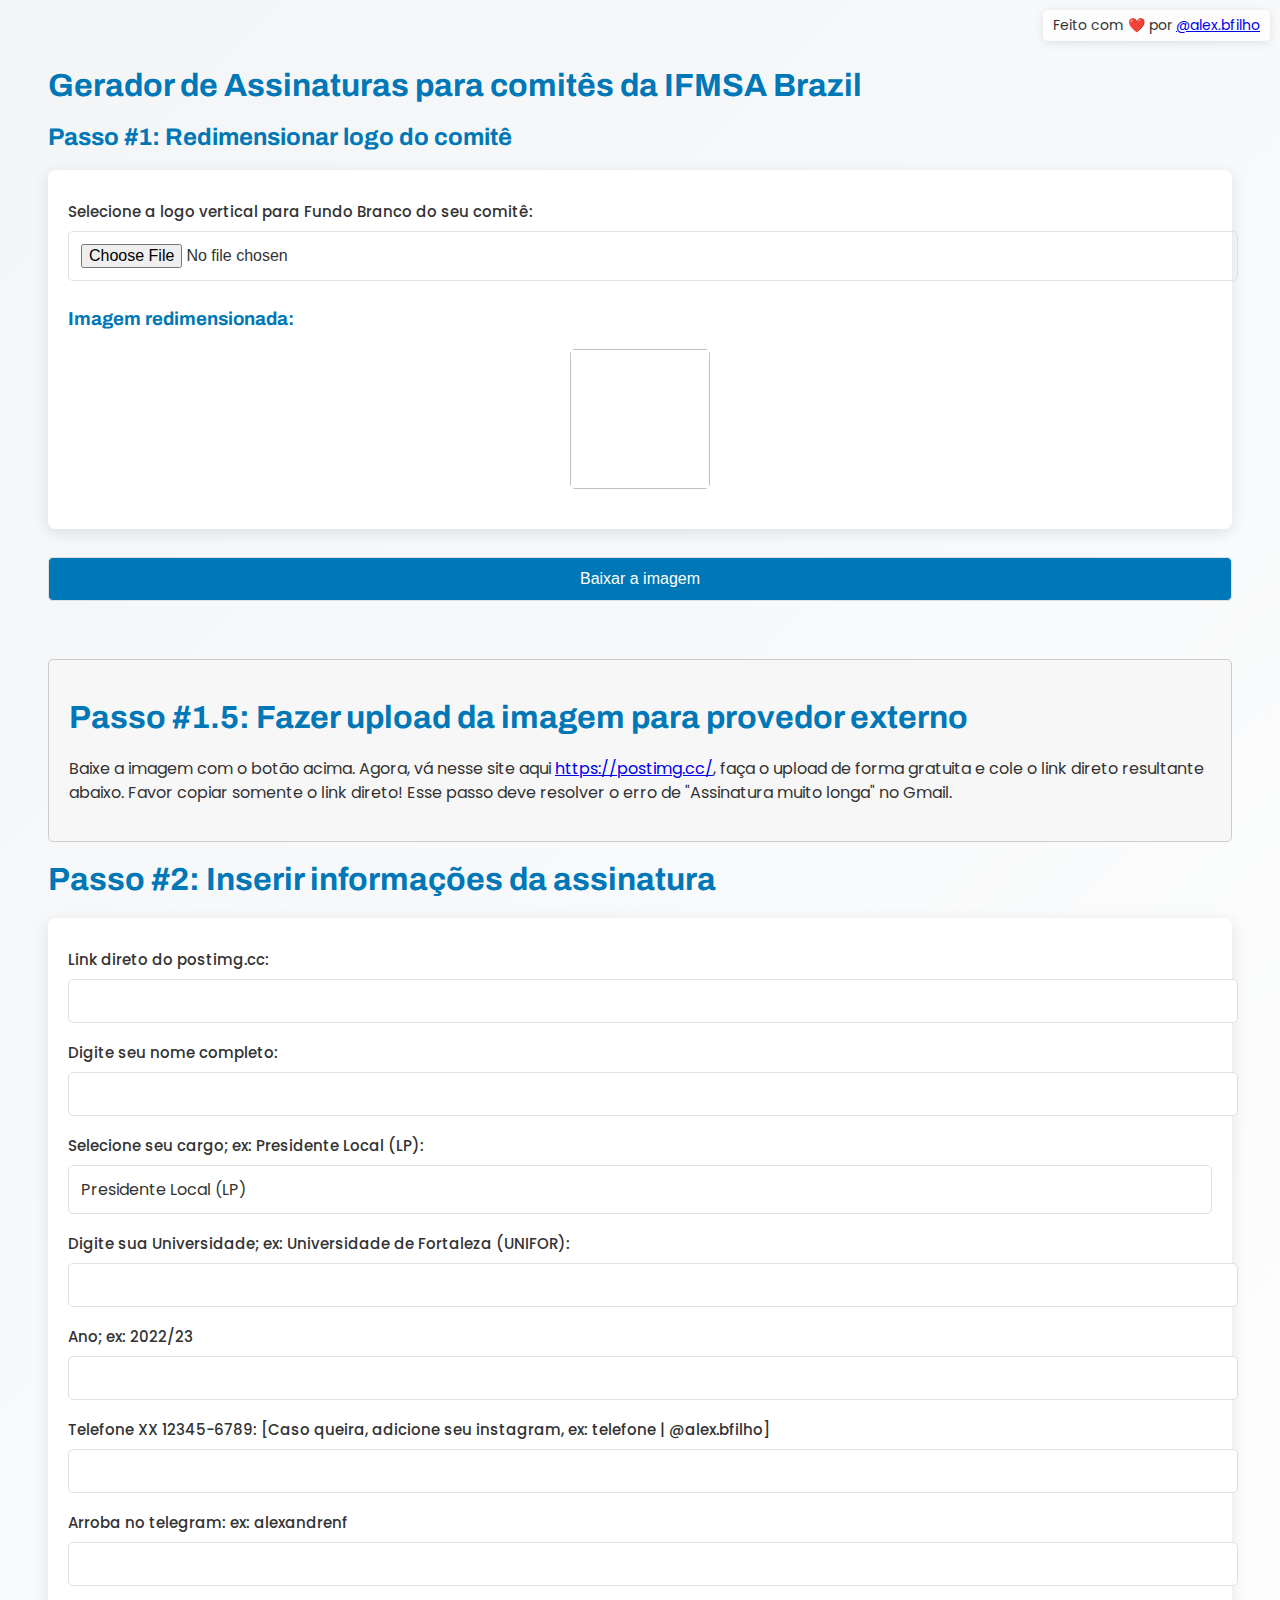
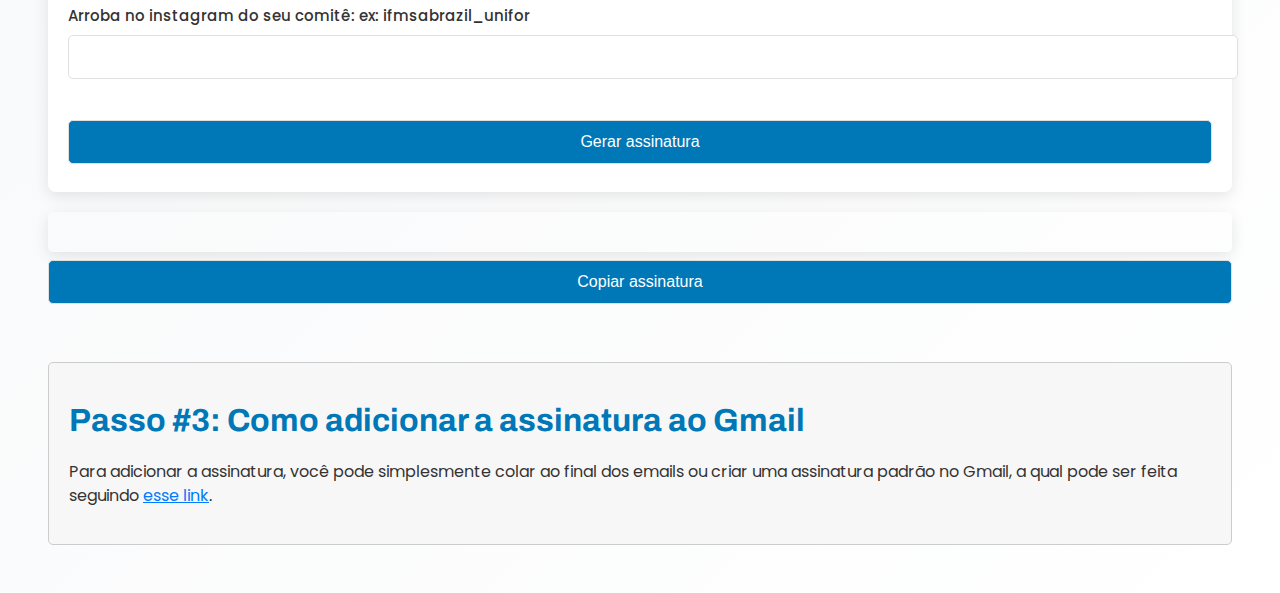
==== index.html @ 867100a5 "Update index.html" ====
<!DOCTYPE html>
<html lang="en">

<head>
    <meta property="og:type" content="website">
    <meta property="og:url" content="https://ifmsabrazilunifor.github.io/">
    <meta property="og:title" content="Gerador de Assinaturas para a IFMSA Brazil">
    <meta property="og:description" content="Feita por @alex.bfilho">
    <meta charset="UTF-8">
    <meta name="viewport" content="width=device-width, initial-scale=1.0">
    <title>Gerador de assinaturas para comitês da IFMSA Brazil</title>
    <link rel="stylesheet" href="style.css?v197977">
    <link rel="preconnect" href="https://fonts.googleapis.com">
    <link rel="preconnect" href="https://fonts.gstatic.com" crossorigin>
    <link href="https://fonts.googleapis.com/css2?family=Archivo:ital,wght@0,300;0,500;0,600;0,700;1,300;1,400;1,500;1,600;1,700&family=Poppins:wght@300;400;500;600&display=swap" rel="stylesheet">
    <style>
        body {
            font-family: 'Poppins', sans-serif;
            padding: 40px;
            background: linear-gradient(135deg, #f3f5f7, #ffffff);
            color: #333;
        }

        h1, h2, h3 {
            font-family: 'Archivo', sans-serif;
            color: #0077B6;
            margin-top: 20px;
        }

        .card {
            background-color: #ffffff;
            border-radius: 8px;
            box-shadow: 0 4px 15px rgba(0,0,0,0.1);
            padding: 20px;
            margin-bottom: 20px;
        }

        input[type="text"], button, input[type="file"] {
            width: 100%;
            padding: 12px;
            margin: 8px 0;
            border: 1px solid #e0e0e0;
            border-radius: 5px;
            font-size: 16px;
            transition: border 0.3s;
        }

        input[type="text"]:focus, input[type="file"]:focus {
            border-color: #0077B6;
            outline: none;
        }

        button {
            background-color: #0077B6;
            color: white;
            cursor: pointer;
            transition: background-color 0.3s;
        }

        button:hover {
            background-color: #005694;
        }

        #outputImage {
            display: block;
            margin: 20px auto;
            border-radius: 5px;
        }

        .content-display {
            border-radius: 5px;
            padding: 20px;
            overflow: hidden;
            box-shadow: 0 4px 15px rgba(0,0,0,0.1);
        }

        label {
            display: block;
            margin-top: 10px;
            font-weight: 500;
            font-size: 15px;
        }
        /* ... (existing styles) ... */

        .made-with-love {
            position: absolute;
            top: 10px;
            right: 10px;
            font-size: 14px;
            background: rgba(255, 255, 255, 0.7);
            padding: 5px 10px;
            border-radius: 5px;
            box-shadow: 0 2px 10px rgba(0,0,0,0.1);
        }

        .heart {
            color: red;
        }
        select {
        width: 100%;
        padding: 12px;
        margin: 8px 0;
        border: 1px solid #e0e0e0;
        border-radius: 5px;
        font-size: 16px;
        transition: border 0.3s;
        font-family: 'Poppins', sans-serif;
        color: #333;
        background-color: #ffffff;
        -webkit-appearance: none; /* Removes default style in some browsers */
        -moz-appearance: none;    /* Removes default style in Firefox */
        appearance: none;         /* Removes default style */
        cursor: pointer;
        background: url('data:image/svg+xml;utf8,<svg fill="#0077B6" height="24" viewBox="0 0 24 24" width="24" xmlns="http://www.w3.org/2000/svg"><path d="M7 10l5 5 5-5H7z"/><path d="M0 0h24v24H0z" fill="none"/></svg>') no-repeat;
        background-position: right 10px top 50%, 0 0; /* Position the icon */
        background-size: 24px;
    }

    select:focus {
        border-color: #0077B6;
        outline: none;
    }

    option {
        padding: 10px;
        font-family: 'Poppins', sans-serif;
    }

    /* Style for group labels in dropdown */
    optgroup {
        font-family: 'Archivo', sans-serif;
        color: #0077B6;
        font-weight: bold;
        font-size: 16px;
    }
    </style>
</head>

<body>
      <div class="made-with-love">
          Feito com <span class="heart">❤️</span> por <a href="https://www.instagram.com/alex.bfilho" target="_blank" rel="noopener noreferrer">@alex.bfilho</a>
      </div>
    <h1>Gerador de Assinaturas para comitês da IFMSA Brazil</h1>
    <h2>Passo #1: Redimensionar logo do comitê</h2>
    <div class="card">
        <label for="inputFile">Selecione a logo vertical para Fundo Branco do seu comitê:</label>
        <input type="file" id="inputFile" accept="image/png">
        <h3>Imagem redimensionada:</h3>
        <img id="outputImage" width="140" height="140">
    </div>
    <button id="downloadButton">Baixar a imagem</button>

    <section style="margin-top: 50px; padding: 20px; border: 1px solid #ccc; border-radius: 5px; background-color: #f7f7f7;">
        <h1>Passo #1.5: Fazer upload da imagem para provedor externo</h1>
        <p style="font-size: 16px; line-height: 1.5;">
            Baixe a imagem com o botão acima. Agora, vá nesse site aqui <a href="https://postimg.cc/" target="_blank">https://postimg.cc/</a>, faça o upload de forma gratuita e cole o link direto resultante abaixo. Favor copiar somente o link direto! Esse passo deve resolver o erro de "Assinatura muito longa" no Gmail.
        </p>
    </section>

    <h1>Passo #2: Inserir informações da assinatura</h1>
    <div class="card">
        <form id="signatureForm">
            <label>Link direto do postimg.cc:</label>
            <input type="text" id="sitelink" required>

            <label>Digite seu nome completo:</label>
            <input type="text" id="nome" required>

            <label>Selecione seu cargo; ex: Presidente Local (LP):</label>
            <select id="positionDropdown" onchange="checkOtherOption(this)">
                <!-- Administrativo -->
                <optgroup label="Administrativo">
                    <option value="Presidente Local (LP)">Presidente Local (LP)</option>
                    <option value="Vice Presidente para Assuntos Internos Local (LVPI)">Vice Presidente para Assuntos Internos Local (LVPI)</option>
                    <option value="Vice Presidente para Assuntos Externos Local (LVPE)">Vice Presidente para Assuntos Externos Local (LVPE)</option>
                    <option value="Secretário Geral Local (LSG)">Secretário Geral Local (LSG)</option>
                    <option value="Diretor Financeiro Local (LDF)">Diretor Financeiro Local (LDF)</option>
                    <option value="LDiretor de Comunicação e Marketing Local (LCM-d)">Diretor de Comunicação e Marketing Local (LCM-d)</option>
                    <option value="Conselho Supervisor Local (LSupCo)">Conselho Supervisor Local (LSupCo)</option>
                </optgroup>
                
                <!-- Atividades -->
                <optgroup label="Atividades">
                    <option value="Diretor de Educação Médica Local (LOME-d)">Diretor de Educação Médica Local (LOME-d)</option>
                    <option value="Diretor de Direitos Humanos e Paz Local (LORP-d)">Diretor de Direitos Humanos e Paz Local (LORP-d)</option>
                    <option value="Diretor de Saúde e Direitos Sexuais e Reprodutivos Incluindo HIV e AIDS Local (LORA-d)">Diretor de Direitos Sexuais e Reprodutivos Incluindo HIV e AIDS Local (LORA-d)</option>
                    <option value="Diretor de Programas e Atividades Local (LPA-d)">Diretor de Programas e Atividades Local (LPA-d)</option>
                </optgroup>
                
                <!-- Intercâmbios -->
                <optgroup label="Intercâmbios">
                    <option value="Diretor de Intercâmbios Internacionais Profissionais Local (LEO-d)">Diretor de Intercâmbios Internacionais Profissionais Local (LEO-d)</option>
                    <option value="Diretor de Intercâmbios Internacionais de Pesquisa Local (LORE-d)">Diretor de Intercâmbios Internacionais de Pesquisa Local (LORE-d)</option>
                    <option value="Diretor de Intercâmbios Nacionais Local (LONE-d)">Diretor de Intercâmbios Nacionais Local (LONE-d)</option>
                </optgroup>
                
                <!-- CB e Pesquisa -->
                <optgroup label="CB e Pesquisa">
                    <option value="LCB-d">Diretor de Capacity Building Local (LCB-d)</option>
                    <option value="LPR-d">Diretor de Publicação, Pesquisa e Extensão Local (LPR-d)</option>
                </optgroup>
                
                <option value="others">Outros</option>
            </select>
            
            <input type="text" id="otherInput" style="display:none;">
            

            <label>Digite sua Universidade; ex: Universidade de Fortaleza (UNIFOR):</label>
            <input type="text" id="uni" required>

            <label>Ano; ex: 2022/23</label>
            <input type="text" id="ano" required>

            <label>Telefone XX 12345-6789: [Caso queira, adicione seu instagram, ex: telefone | @alex.bfilho]</label>
            <input type="text" id="tel" required>

            <label>Arroba no telegram: ex: alexandrenf</label>
            <input type="text" id="telegram" required>

            <label>Arroba no instagram do seu comitê: ex: ifmsabrazil_unifor</label>
            <input type="text" id="instagram" required><br><br>

            <button type="submit">Gerar assinatura</button>
        </form>
    </div>

    <div class="content-display" id="contentDisplay"></div>
    <button id="copyButton">Copiar assinatura</button>

<section style="margin-top: 50px; padding: 20px; border: 1px solid #ccc; border-radius: 5px; background-color: #f7f7f7;">
    <h1>Passo #3: Como adicionar a assinatura ao Gmail</h1>
    <p style="font-size: 16px; line-height: 1.5;">
        Para adicionar a assinatura, você pode simplesmente colar ao final dos emails ou criar uma assinatura padrão no Gmail, a qual pode ser feita seguindo <a href="https://support.google.com/mail/answer/8395?hl=pt-BR&co=GENIE.Platform%3DDesktop" target="_blank" style="color: #007BFF; text-decoration: underline;">esse link</a>.
    </p>
</section>
	
    <script>
        // ... (same script as before)
    // Image Resizing JavaScript code
    function resizeImage(file, callback) {
        const reader = new FileReader();
        reader.onload = function(event) {
            const img = new Image();
            img.src = event.target.result;
            img.onload = function() {
                const canvas = document.createElement('canvas');
                const ctx = canvas.getContext('2d');
                canvas.width = 140;
                canvas.height = 140;

                let width = img.width;
                let height = img.height;

                // calculate the aspect ratio
                const aspectRatio = width / height;

                if (width > height) {
                    // width is the larger dimension
                    width = 140;
                    height = 140 / aspectRatio;
                } else {
                    // height is the larger dimension or they're equal
                    height = 140;
                    width = 140 * aspectRatio;
                }

                // calculate the position to center the image
                const x = (canvas.width - width) / 2;
                const y = (canvas.height - height) / 2;

                ctx.drawImage(img, x, y, width, height);
                callback(canvas.toDataURL());  // return the DataURL of the canvas (the resized image)
            };
        }
        reader.readAsDataURL(file);
    }


    const input = document.querySelector('#inputFile');
    let resizedImageDataURL = '';  // store the DataURL of the resized image

    input.addEventListener('change', function() {
        const file = this.files[0];
        if (file) {
            resizeImage(file, function(dataURL) {
                resizedImageDataURL = dataURL;  // store the resized image DataURL
                document.getElementById('outputImage').src = dataURL;
            });
        }
    });

    // Base HTML content embedded
    const baseHtml = `
    <!DOCTYPE html>
    <html lang="en">
    <head>
	<meta charset="UTF-8">
	<title>Gerador de assinaturas para email</title>
	<link rel="stylesheet" href="style.css?v197977">
	<link rel="preconnect" href="https://fonts.googleapis.com">
	<link rel="preconnect" href="https://fonts.gstatic.com" crossorigin>
	<link href="https://fonts.googleapis.com/css2?family=Archivo:ital,wght@0,300;0,500;0,600;0,700;1,300;1,400;1,500;1,600;1,700&family=Poppins:wght@300;400;500;600&display=swap" rel="stylesheet">
    </head>
    <body>
<div id="whereto" class="whereto"><table class="body-wrap" style="border-collapse: collapse; border-spacing: 0px; width: 600px; margin: 0px; padding: 0px;"><tbody><tr style="margin: 0px;"><td style="margin: 0px; padding: 0px; width: 140px;"><img width="140" height="140" src="@IMAGE" alt="" style="width: 140px; height: 140px;"></td> <td style="margin: 0px; padding: 0px; border: none; width: 510px; line-height: 1.4;"><div class="content" style="display: block; line-height: 1.4; padding-left: 30px; padding-right: 0px; border-left: 2px solid rgb(0, 80, 140);"><p style="font-family: &quot;Century Gothic&quot;, Calibri, Segoe, Arial, sans-serif; color: rgb(0, 80, 140); font-size: 22px; margin: 0px; padding: 0px; font-weight: 600; line-height: 1.2;">@NOME</p> <p style="font-family: &quot;Century Gothic&quot;, Calibri, Segoe, Arial, sans-serif; color: rgb(0, 80, 140); font-size: 14px; margin: 0px; padding: 0px; line-height: 1.4;"><strong style="font-weight: 600;">@CARGO</strong> <span>(@ANO)</span></p> <p style="font-family: &quot;Century Gothic&quot;, Calibri, Segoe, Arial, sans-serif; color: rgb(0, 80, 140); font-size: 12px; margin: 0px; padding: 0px; line-height: 1.4;"> @UNI
		</p><div><img width="30" height="10" src="https://res.cloudinary.com/caleidosdev/image/upload/c_mpad,h_10,w_30/v1611677770/vazio_wqhsub.png" alt="" style="width: 30px; height: 10px; display: block;"></div> <p style="font-family: &quot;Century Gothic&quot;, Calibri, Segoe, Arial, sans-serif; color: rgb(0, 150, 60); font-size: 14px; margin: 0px; padding: 0px; line-height: 1.4;">+55 <strong style="font-weight: 600;">@TEL</strong></p> <p style="font-family: &quot;Century Gothic&quot;, Calibri, Segoe, Arial, sans-serif; color: rgb(0, 150, 60); font-size: 12px; margin: 0px; padding: 0px; font-weight: 400; line-height: 1.4;"><a href="http://www.ifmsabrazil.org" target="_blank" rel="noopener noreferrer" style="color: rgb(0, 150, 60); text-decoration: none;">www.ifmsabrazil.org</a></p> <div><img width="30" height="10" src="https://res.cloudinary.com/caleidosdev/image/upload/c_mpad,h_10,w_30/v1611677770/vazio_wqhsub.png" alt="" style="width: 30px; height: 10px; display: block;"></div> <p style="font-family: &quot;Century Gothic&quot;, Calibri, Segoe, Arial, sans-serif; color: rgb(0, 150, 60); font-size: 12px; margin: 0px; padding: 0px; font-weight: bold;"> <a target="_blank" href="https://www.instagram.com/@INSTA/" class="icone-inline"><img width="16" height="16" src="https://caleidosdev.com.br/assinaturas/ifmsa/ico-instagram.png" alt="" style="width: 16px; height: 16px; margin-right: 3px;"></a> <a target="_blank" href="http://t.me/@telegram" class="icone-inline"><img width="18" height="16" src="https://i.ibb.co/g98c2y1/Sem-T-tulo-2.png" alt="" style="width: 19px; height: 16px; margin-right: 5px;"></a></p></div></td></tr></tbody></table></div>
    </body>
    </html>
    `;


    // Signature Generation JavaScript code
    document.getElementById('signatureForm').addEventListener('submit', function(event) {
        event.preventDefault();

        const nome = document.getElementById('nome').value;
        const uni = document.getElementById('uni').value;
        const ano = document.getElementById('ano').value;
        const tel = document.getElementById('tel').value;
        const telegram = document.getElementById('telegram').value;
        const instagram = document.getElementById('instagram').value;
        const sitelink = document.getElementById('sitelink').value;

        const dropdownValue = document.getElementById('positionDropdown').value;
        let cargo;
        if (dropdownValue === 'others') {
            cargo = document.getElementById('otherInput').value;
        } else {
            cargo = dropdownValue;
        }

        let data = baseHtml;

        data = data.replace('@NOME', nome);
        data = data.replace('@CARGO', cargo);
        data = data.replace('@ANO', ano);
        data = data.replace('@TEL', tel);
        data = data.replace('@telegram', telegram);
        data = data.replace('@INSTA', instagram);
        data = data.replace('@UNI', uni);
        data = data.replace('@IMAGE', sitelink);

        // Display the signature in the content display div
        document.getElementById('contentDisplay').innerHTML = data;
    });

    document.getElementById('copyButton').addEventListener('click', function() {
        const contentDiv = document.getElementById('contentDisplay');

        const selection = window.getSelection();
        const range = document.createRange();
        range.selectNodeContents(contentDiv);
        selection.removeAllRanges();
        selection.addRange(range);

        try {
            document.execCommand('copy');  // Copy to clipboard
            alert('Assinatura copiada!');
        } catch(err) {
            alert('Error in copying signature: ' + err);
        }

        // Clear the selection after copying
        selection.removeAllRanges();
    });

    document.getElementById('downloadButton').addEventListener('click', function() {
    const a = document.createElement('a');
    a.href = resizedImageDataURL;  // Use the resized image DataURL
    a.download = 'resized_image.png';  // Suggest the name for the downloaded file
    document.body.appendChild(a);
    a.click();  // Trigger the download
    document.body.removeChild(a);
});

function checkOtherOption(selectElement) {
    var otherInput = document.getElementById('otherInput');
    if (selectElement.value === 'others') {
        otherInput.style.display = 'block';
    } else {
        otherInput.style.display = 'none';
    }
}


</script>

</body>
</html>
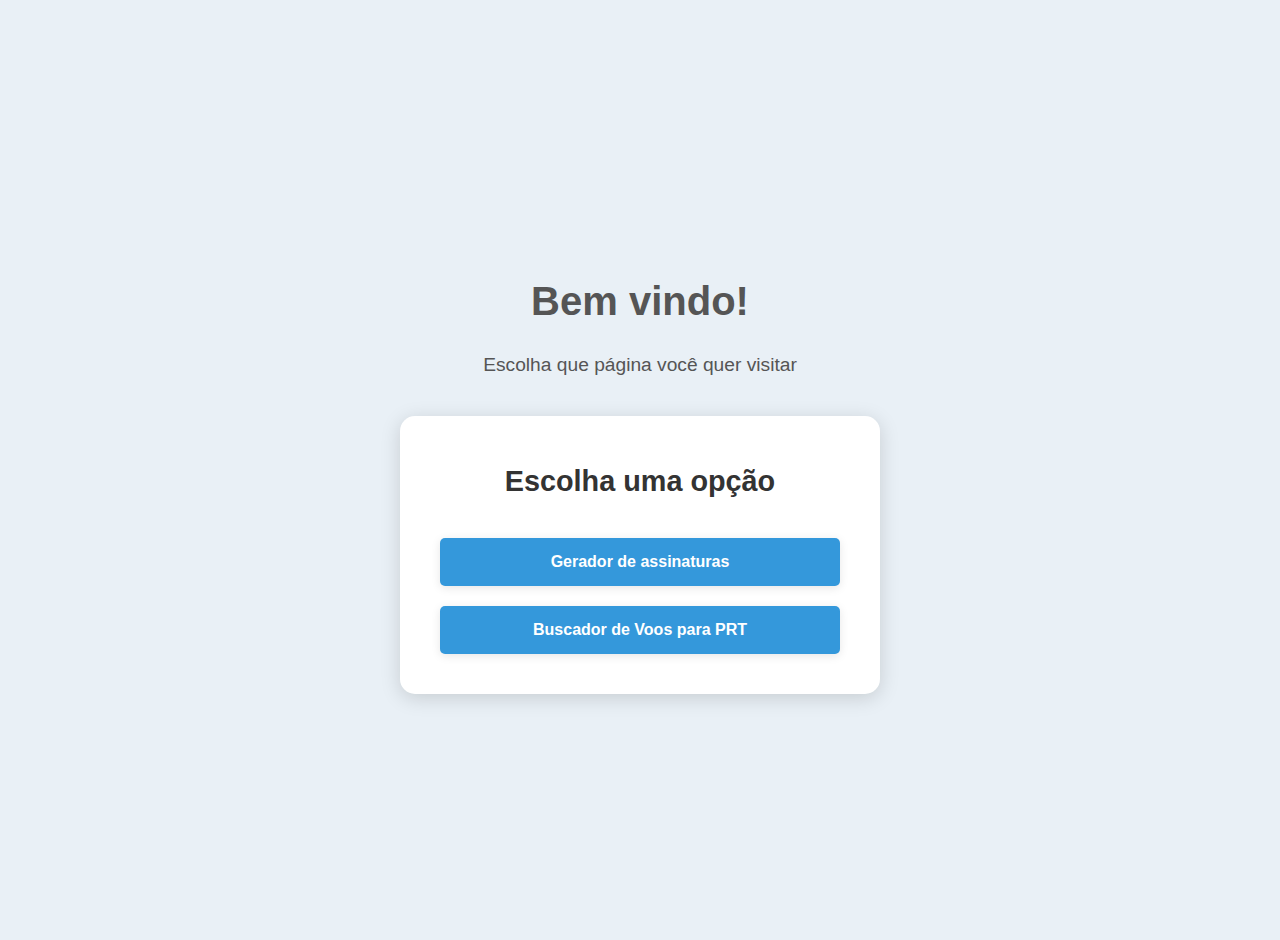
==== commit cef9707b: "Update index.html" ====
--- a/index.html
+++ b/index.html
@@ -2,389 +2,85 @@
 <html lang="en">
 
 <head>
+    <meta charset="UTF-8">
+    <meta name="viewport" content="width=device-width, initial-scale=1.0">
     <meta property="og:type" content="website">
     <meta property="og:url" content="https://ifmsabrazilunifor.github.io/">
-    <meta property="og:title" content="Gerador de Assinaturas para a IFMSA Brazil">
+    <meta property="og:title" content="Links úteis de ferramentas">
     <meta property="og:description" content="Feita por @alex.bfilho">
-    <meta charset="UTF-8">
-    <meta name="viewport" content="width=device-width, initial-scale=1.0">
-    <title>Gerador de assinaturas para comitês da IFMSA Brazil</title>
-    <link rel="stylesheet" href="style.css?v197977">
-    <link rel="preconnect" href="https://fonts.googleapis.com">
-    <link rel="preconnect" href="https://fonts.gstatic.com" crossorigin>
-    <link href="https://fonts.googleapis.com/css2?family=Archivo:ital,wght@0,300;0,500;0,600;0,700;1,300;1,400;1,500;1,600;1,700&family=Poppins:wght@300;400;500;600&display=swap" rel="stylesheet">
+    <title>Main Page</title>
     <style>
         body {
-            font-family: 'Poppins', sans-serif;
-            padding: 40px;
-            background: linear-gradient(135deg, #f3f5f7, #ffffff);
+            font-family: 'Arial', sans-serif;
+            display: flex;
+            flex-direction: column;
+            align-items: center;
+            justify-content: center;
+            height: 100vh;
+            background-color: #e9f0f6;
+            margin: 0;
+            padding: 20px;
+            color: #555;
+        }
+
+        h2 {
+            font-size: 2.5em;
+            margin-bottom: 10px;
+        }
+
+        p {
+            font-size: 1.2em;
+            margin-bottom: 40px;
+        }
+
+        .container {
+            max-width: 400px;
+            padding: 30px 40px;
+            border-radius: 15px;
+            background-color: #fff;
+            box-shadow: 0 4px 20px rgba(0, 0, 0, 0.15);
+            text-align: center;
+        }
+
+        h1 {
+            font-size: 1.8em;
+            margin-bottom: 30px;
             color: #333;
         }
 
-        h1, h2, h3 {
-            font-family: 'Archivo', sans-serif;
-            color: #0077B6;
-            margin-top: 20px;
+        a.button {
+            display: inline-block;
+            width: 90%;
+            padding: 15px 20px;
+            margin: 10px 0;
+            background-color: #3498db;
+            border-radius: 5px;
+            color: white;
+            font-weight: bold;
+            text-decoration: none;
+            transition: background-color 0.3s, transform 0.2s, box-shadow 0.3s;
+            box-shadow: 0 2px 10px rgba(0, 0, 0, 0.1);
         }
 
-        .card {
-            background-color: #ffffff;
-            border-radius: 8px;
-            box-shadow: 0 4px 15px rgba(0,0,0,0.1);
-            padding: 20px;
-            margin-bottom: 20px;
+        a.button:hover {
+            background-color: #2980b9;
+            transform: translateY(-3px);
+            box-shadow: 0 4px 15px rgba(0, 0, 0, 0.2);
         }
-
-        input[type="text"], button, input[type="file"] {
-            width: 100%;
-            padding: 12px;
-            margin: 8px 0;
-            border: 1px solid #e0e0e0;
-            border-radius: 5px;
-            font-size: 16px;
-            transition: border 0.3s;
-        }
-
-        input[type="text"]:focus, input[type="file"]:focus {
-            border-color: #0077B6;
-            outline: none;
-        }
-
-        button {
-            background-color: #0077B6;
-            color: white;
-            cursor: pointer;
-            transition: background-color 0.3s;
-        }
-
-        button:hover {
-            background-color: #005694;
-        }
-
-        #outputImage {
-            display: block;
-            margin: 20px auto;
-            border-radius: 5px;
-        }
-
-        .content-display {
-            border-radius: 5px;
-            padding: 20px;
-            overflow: hidden;
-            box-shadow: 0 4px 15px rgba(0,0,0,0.1);
-        }
-
-        label {
-            display: block;
-            margin-top: 10px;
-            font-weight: 500;
-            font-size: 15px;
-        }
-        /* ... (existing styles) ... */
-
-        .made-with-love {
-            position: absolute;
-            top: 10px;
-            right: 10px;
-            font-size: 14px;
-            background: rgba(255, 255, 255, 0.7);
-            padding: 5px 10px;
-            border-radius: 5px;
-            box-shadow: 0 2px 10px rgba(0,0,0,0.1);
-        }
-
-        .heart {
-            color: red;
-        }
-        select {
-        width: 100%;
-        padding: 12px;
-        margin: 8px 0;
-        border: 1px solid #e0e0e0;
-        border-radius: 5px;
-        font-size: 16px;
-        transition: border 0.3s;
-        font-family: 'Poppins', sans-serif;
-        color: #333;
-        background-color: #ffffff;
-        -webkit-appearance: none; /* Removes default style in some browsers */
-        -moz-appearance: none;    /* Removes default style in Firefox */
-        appearance: none;         /* Removes default style */
-        cursor: pointer;
-        background: url('data:image/svg+xml;utf8,<svg fill="#0077B6" height="24" viewBox="0 0 24 24" width="24" xmlns="http://www.w3.org/2000/svg"><path d="M7 10l5 5 5-5H7z"/><path d="M0 0h24v24H0z" fill="none"/></svg>') no-repeat;
-        background-position: right 10px top 50%, 0 0; /* Position the icon */
-        background-size: 24px;
-    }
-
-    select:focus {
-        border-color: #0077B6;
-        outline: none;
-    }
-
-    option {
-        padding: 10px;
-        font-family: 'Poppins', sans-serif;
-    }
-
-    /* Style for group labels in dropdown */
-    optgroup {
-        font-family: 'Archivo', sans-serif;
-        color: #0077B6;
-        font-weight: bold;
-        font-size: 16px;
-    }
     </style>
 </head>
 
 <body>
-      <div class="made-with-love">
-          Feito com <span class="heart">❤️</span> por <a href="https://www.instagram.com/alex.bfilho" target="_blank" rel="noopener noreferrer">@alex.bfilho</a>
-      </div>
-    <h1>Gerador de Assinaturas para comitês da IFMSA Brazil</h1>
-    <h2>Passo #1: Redimensionar logo do comitê</h2>
-    <div class="card">
-        <label for="inputFile">Selecione a logo vertical para Fundo Branco do seu comitê:</label>
-        <input type="file" id="inputFile" accept="image/png">
-        <h3>Imagem redimensionada:</h3>
-        <img id="outputImage" width="140" height="140">
+    <h2>Bem vindo!</h2>
+    <p>Escolha que página você quer visitar</p>
+    <div class="container">
+        <h1>Escolha uma opção</h1>
+        <a href="assinaturas.html" class="button">Gerador de assinaturas</a>
+        <a href="voos.html" class="button">Buscador de Voos para PRT</a>
     </div>
-    <button id="downloadButton">Baixar a imagem</button>
+</body>
 
-    <section style="margin-top: 50px; padding: 20px; border: 1px solid #ccc; border-radius: 5px; background-color: #f7f7f7;">
-        <h1>Passo #1.5: Fazer upload da imagem para provedor externo</h1>
-        <p style="font-size: 16px; line-height: 1.5;">
-            Baixe a imagem com o botão acima. Agora, vá nesse site aqui <a href="https://postimg.cc/" target="_blank">https://postimg.cc/</a>, faça o upload de forma gratuita e cole o link direto resultante abaixo. Favor copiar somente o link direto! Esse passo deve resolver o erro de "Assinatura muito longa" no Gmail.
-        </p>
-    </section>
-
-    <h1>Passo #2: Inserir informações da assinatura</h1>
-    <div class="card">
-        <form id="signatureForm">
-            <label>Link direto do postimg.cc:</label>
-            <input type="text" id="sitelink" required>
-
-            <label>Digite seu nome completo:</label>
-            <input type="text" id="nome" required>
-
-            <label>Selecione seu cargo; ex: Presidente Local (LP):</label>
-            <select id="positionDropdown" onchange="checkOtherOption(this)">
-                <!-- Administrativo -->
-                <optgroup label="Administrativo">
-                    <option value="Presidente Local (LP)">Presidente Local (LP)</option>
-                    <option value="Vice Presidente para Assuntos Internos Local (LVPI)">Vice Presidente para Assuntos Internos Local (LVPI)</option>
-                    <option value="Vice Presidente para Assuntos Externos Local (LVPE)">Vice Presidente para Assuntos Externos Local (LVPE)</option>
-                    <option value="Secretário Geral Local (LSG)">Secretário Geral Local (LSG)</option>
-                    <option value="Diretor Financeiro Local (LDF)">Diretor Financeiro Local (LDF)</option>
-                    <option value="LDiretor de Comunicação e Marketing Local (LCM-d)">Diretor de Comunicação e Marketing Local (LCM-d)</option>
-                    <option value="Conselho Supervisor Local (LSupCo)">Conselho Supervisor Local (LSupCo)</option>
-                </optgroup>
-                
-                <!-- Atividades -->
-                <optgroup label="Atividades">
-                    <option value="Diretor de Educação Médica Local (LOME-d)">Diretor de Educação Médica Local (LOME-d)</option>
-                    <option value="Diretor de Direitos Humanos e Paz Local (LORP-d)">Diretor de Direitos Humanos e Paz Local (LORP-d)</option>
-                    <option value="Diretor de Saúde e Direitos Sexuais e Reprodutivos Incluindo HIV e AIDS Local (LORA-d)">Diretor de Direitos Sexuais e Reprodutivos Incluindo HIV e AIDS Local (LORA-d)</option>
-                    <option value="Diretor de Programas e Atividades Local (LPA-d)">Diretor de Programas e Atividades Local (LPA-d)</option>
-                </optgroup>
-                
-                <!-- Intercâmbios -->
-                <optgroup label="Intercâmbios">
-                    <option value="Diretor de Intercâmbios Internacionais Profissionais Local (LEO-d)">Diretor de Intercâmbios Internacionais Profissionais Local (LEO-d)</option>
-                    <option value="Diretor de Intercâmbios Internacionais de Pesquisa Local (LORE-d)">Diretor de Intercâmbios Internacionais de Pesquisa Local (LORE-d)</option>
-                    <option value="Diretor de Intercâmbios Nacionais Local (LONE-d)">Diretor de Intercâmbios Nacionais Local (LONE-d)</option>
-                </optgroup>
-                
-                <!-- CB e Pesquisa -->
-                <optgroup label="CB e Pesquisa">
-                    <option value="LCB-d">Diretor de Capacity Building Local (LCB-d)</option>
-                    <option value="LPR-d">Diretor de Publicação, Pesquisa e Extensão Local (LPR-d)</option>
-                </optgroup>
-                
-                <option value="others">Outros</option>
-            </select>
-            
-            <input type="text" id="otherInput" style="display:none;">
-            
-
-            <label>Digite sua Universidade; ex: Universidade de Fortaleza (UNIFOR):</label>
-            <input type="text" id="uni" required>
-
-            <label>Ano; ex: 2022/23</label>
-            <input type="text" id="ano" required>
-
-            <label>Telefone XX 12345-6789: [Caso queira, adicione seu instagram, ex: telefone | @alex.bfilho]</label>
-            <input type="text" id="tel" required>
-
-            <label>Arroba no telegram: ex: alexandrenf</label>
-            <input type="text" id="telegram" required>
-
-            <label>Arroba no instagram do seu comitê: ex: ifmsabrazil_unifor</label>
-            <input type="text" id="instagram" required><br><br>
-
-            <button type="submit">Gerar assinatura</button>
-        </form>
-    </div>
-
-    <div class="content-display" id="contentDisplay"></div>
-    <button id="copyButton">Copiar assinatura</button>
-
-<section style="margin-top: 50px; padding: 20px; border: 1px solid #ccc; border-radius: 5px; background-color: #f7f7f7;">
-    <h1>Passo #3: Como adicionar a assinatura ao Gmail</h1>
-    <p style="font-size: 16px; line-height: 1.5;">
-        Para adicionar a assinatura, você pode simplesmente colar ao final dos emails ou criar uma assinatura padrão no Gmail, a qual pode ser feita seguindo <a href="https://support.google.com/mail/answer/8395?hl=pt-BR&co=GENIE.Platform%3DDesktop" target="_blank" style="color: #007BFF; text-decoration: underline;">esse link</a>.
-    </p>
-</section>
-	
-    <script>
-        // ... (same script as before)
-    // Image Resizing JavaScript code
-    function resizeImage(file, callback) {
-        const reader = new FileReader();
-        reader.onload = function(event) {
-            const img = new Image();
-            img.src = event.target.result;
-            img.onload = function() {
-                const canvas = document.createElement('canvas');
-                const ctx = canvas.getContext('2d');
-                canvas.width = 140;
-                canvas.height = 140;
-
-                let width = img.width;
-                let height = img.height;
-
-                // calculate the aspect ratio
-                const aspectRatio = width / height;
-
-                if (width > height) {
-                    // width is the larger dimension
-                    width = 140;
-                    height = 140 / aspectRatio;
-                } else {
-                    // height is the larger dimension or they're equal
-                    height = 140;
-                    width = 140 * aspectRatio;
-                }
-
-                // calculate the position to center the image
-                const x = (canvas.width - width) / 2;
-                const y = (canvas.height - height) / 2;
-
-                ctx.drawImage(img, x, y, width, height);
-                callback(canvas.toDataURL());  // return the DataURL of the canvas (the resized image)
-            };
-        }
-        reader.readAsDataURL(file);
-    }
-
-
-    const input = document.querySelector('#inputFile');
-    let resizedImageDataURL = '';  // store the DataURL of the resized image
-
-    input.addEventListener('change', function() {
-        const file = this.files[0];
-        if (file) {
-            resizeImage(file, function(dataURL) {
-                resizedImageDataURL = dataURL;  // store the resized image DataURL
-                document.getElementById('outputImage').src = dataURL;
-            });
-        }
-    });
-
-    // Base HTML content embedded
-    const baseHtml = `
-    <!DOCTYPE html>
-    <html lang="en">
-    <head>
-	<meta charset="UTF-8">
-	<title>Gerador de assinaturas para email</title>
-	<link rel="stylesheet" href="style.css?v197977">
-	<link rel="preconnect" href="https://fonts.googleapis.com">
-	<link rel="preconnect" href="https://fonts.gstatic.com" crossorigin>
-	<link href="https://fonts.googleapis.com/css2?family=Archivo:ital,wght@0,300;0,500;0,600;0,700;1,300;1,400;1,500;1,600;1,700&family=Poppins:wght@300;400;500;600&display=swap" rel="stylesheet">
-    </head>
-    <body>
-<div id="whereto" class="whereto"><table class="body-wrap" style="border-collapse: collapse; border-spacing: 0px; width: 600px; margin: 0px; padding: 0px;"><tbody><tr style="margin: 0px;"><td style="margin: 0px; padding: 0px; width: 140px;"><img width="140" height="140" src="@IMAGE" alt="" style="width: 140px; height: 140px;"></td> <td style="margin: 0px; padding: 0px; border: none; width: 510px; line-height: 1.4;"><div class="content" style="display: block; line-height: 1.4; padding-left: 30px; padding-right: 0px; border-left: 2px solid rgb(0, 80, 140);"><p style="font-family: &quot;Century Gothic&quot;, Calibri, Segoe, Arial, sans-serif; color: rgb(0, 80, 140); font-size: 22px; margin: 0px; padding: 0px; font-weight: 600; line-height: 1.2;">@NOME</p> <p style="font-family: &quot;Century Gothic&quot;, Calibri, Segoe, Arial, sans-serif; color: rgb(0, 80, 140); font-size: 14px; margin: 0px; padding: 0px; line-height: 1.4;"><strong style="font-weight: 600;">@CARGO</strong> <span>(@ANO)</span></p> <p style="font-family: &quot;Century Gothic&quot;, Calibri, Segoe, Arial, sans-serif; color: rgb(0, 80, 140); font-size: 12px; margin: 0px; padding: 0px; line-height: 1.4;"> @UNI
-		</p><div><img width="30" height="10" src="https://res.cloudinary.com/caleidosdev/image/upload/c_mpad,h_10,w_30/v1611677770/vazio_wqhsub.png" alt="" style="width: 30px; height: 10px; display: block;"></div> <p style="font-family: &quot;Century Gothic&quot;, Calibri, Segoe, Arial, sans-serif; color: rgb(0, 150, 60); font-size: 14px; margin: 0px; padding: 0px; line-height: 1.4;">+55 <strong style="font-weight: 600;">@TEL</strong></p> <p style="font-family: &quot;Century Gothic&quot;, Calibri, Segoe, Arial, sans-serif; color: rgb(0, 150, 60); font-size: 12px; margin: 0px; padding: 0px; font-weight: 400; line-height: 1.4;"><a href="http://www.ifmsabrazil.org" target="_blank" rel="noopener noreferrer" style="color: rgb(0, 150, 60); text-decoration: none;">www.ifmsabrazil.org</a></p> <div><img width="30" height="10" src="https://res.cloudinary.com/caleidosdev/image/upload/c_mpad,h_10,w_30/v1611677770/vazio_wqhsub.png" alt="" style="width: 30px; height: 10px; display: block;"></div> <p style="font-family: &quot;Century Gothic&quot;, Calibri, Segoe, Arial, sans-serif; color: rgb(0, 150, 60); font-size: 12px; margin: 0px; padding: 0px; font-weight: bold;"> <a target="_blank" href="https://www.instagram.com/@INSTA/" class="icone-inline"><img width="16" height="16" src="https://caleidosdev.com.br/assinaturas/ifmsa/ico-instagram.png" alt="" style="width: 16px; height: 16px; margin-right: 3px;"></a> <a target="_blank" href="http://t.me/@telegram" class="icone-inline"><img width="18" height="16" src="https://i.ibb.co/g98c2y1/Sem-T-tulo-2.png" alt="" style="width: 19px; height: 16px; margin-right: 5px;"></a></p></div></td></tr></tbody></table></div>
-    </body>
-    </html>
-    `;
-
-
-    // Signature Generation JavaScript code
-    document.getElementById('signatureForm').addEventListener('submit', function(event) {
-        event.preventDefault();
-
-        const nome = document.getElementById('nome').value;
-        const uni = document.getElementById('uni').value;
-        const ano = document.getElementById('ano').value;
-        const tel = document.getElementById('tel').value;
-        const telegram = document.getElementById('telegram').value;
-        const instagram = document.getElementById('instagram').value;
-        const sitelink = document.getElementById('sitelink').value;
-
-        const dropdownValue = document.getElementById('positionDropdown').value;
-        let cargo;
-        if (dropdownValue === 'others') {
-            cargo = document.getElementById('otherInput').value;
-        } else {
-            cargo = dropdownValue;
-        }
-
-        let data = baseHtml;
-
-        data = data.replace('@NOME', nome);
-        data = data.replace('@CARGO', cargo);
-        data = data.replace('@ANO', ano);
-        data = data.replace('@TEL', tel);
-        data = data.replace('@telegram', telegram);
-        data = data.replace('@INSTA', instagram);
-        data = data.replace('@UNI', uni);
-        data = data.replace('@IMAGE', sitelink);
-
-        // Display the signature in the content display div
-        document.getElementById('contentDisplay').innerHTML = data;
-    });
-
-    document.getElementById('copyButton').addEventListener('click', function() {
-        const contentDiv = document.getElementById('contentDisplay');
-
-        const selection = window.getSelection();
-        const range = document.createRange();
-        range.selectNodeContents(contentDiv);
-        selection.removeAllRanges();
-        selection.addRange(range);
-
-        try {
-            document.execCommand('copy');  // Copy to clipboard
-            alert('Assinatura copiada!');
-        } catch(err) {
-            alert('Error in copying signature: ' + err);
-        }
-
-        // Clear the selection after copying
-        selection.removeAllRanges();
-    });
-
-    document.getElementById('downloadButton').addEventListener('click', function() {
-    const a = document.createElement('a');
-    a.href = resizedImageDataURL;  // Use the resized image DataURL
-    a.download = 'resized_image.png';  // Suggest the name for the downloaded file
-    document.body.appendChild(a);
-    a.click();  // Trigger the download
-    document.body.removeChild(a);
-});
-
-function checkOtherOption(selectElement) {
-    var otherInput = document.getElementById('otherInput');
-    if (selectElement.value === 'others') {
-        otherInput.style.display = 'block';
-    } else {
-        otherInput.style.display = 'none';
-    }
-}
-
-
-</script>
+</html>
 
 </body>
 </html>
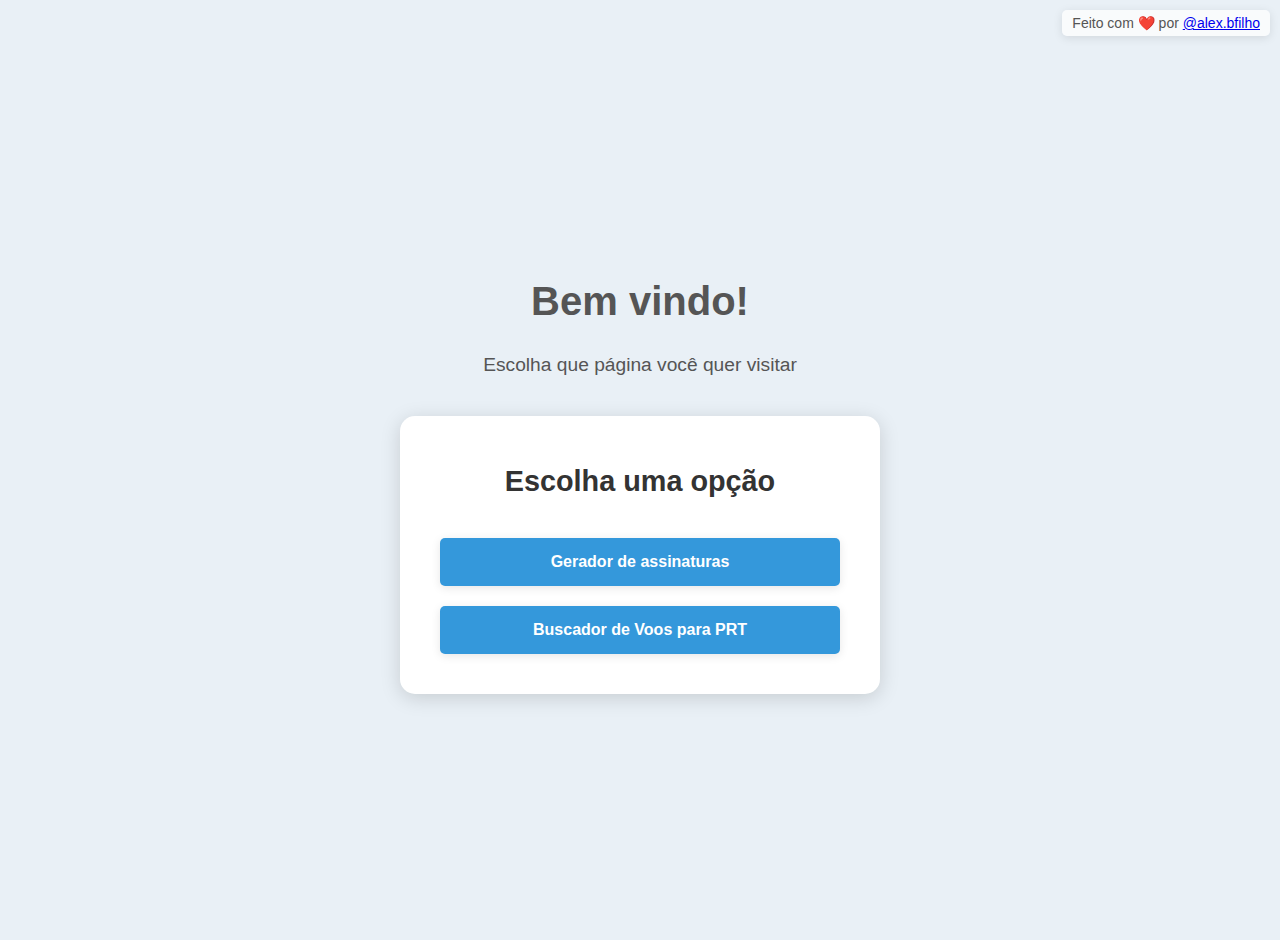
==== commit c3db79ea: "Update index.html" ====
--- a/index.html
+++ b/index.html
@@ -4,10 +4,6 @@
 <head>
     <meta charset="UTF-8">
     <meta name="viewport" content="width=device-width, initial-scale=1.0">
-    <meta property="og:type" content="website">
-    <meta property="og:url" content="https://ifmsabrazilunifor.github.io/">
-    <meta property="og:title" content="Links úteis de ferramentas">
-    <meta property="og:description" content="Feita por @alex.bfilho">
     <title>Main Page</title>
     <style>
         body {
@@ -67,10 +63,27 @@
             transform: translateY(-3px);
             box-shadow: 0 4px 15px rgba(0, 0, 0, 0.2);
         }
+        .made-with-love {
+            position: absolute;
+            top: 10px;
+            right: 10px;
+            font-size: 14px;
+            background: rgba(255, 255, 255, 0.7);
+            padding: 5px 10px;
+            border-radius: 5px;
+            box-shadow: 0 2px 10px rgba(0,0,0,0.1);
+        }
+
+        .heart {
+            color: red;
+        }
     </style>
 </head>
 
 <body>
+    <div class="made-with-love">
+        Feito com <span class="heart">❤️</span> por <a href="https://www.instagram.com/alex.bfilho" target="_blank" rel="noopener noreferrer">@alex.bfilho</a>
+    </div>
     <h2>Bem vindo!</h2>
     <p>Escolha que página você quer visitar</p>
     <div class="container">
@@ -81,6 +94,3 @@
 </body>
 
 </html>
-
-</body>
-</html>
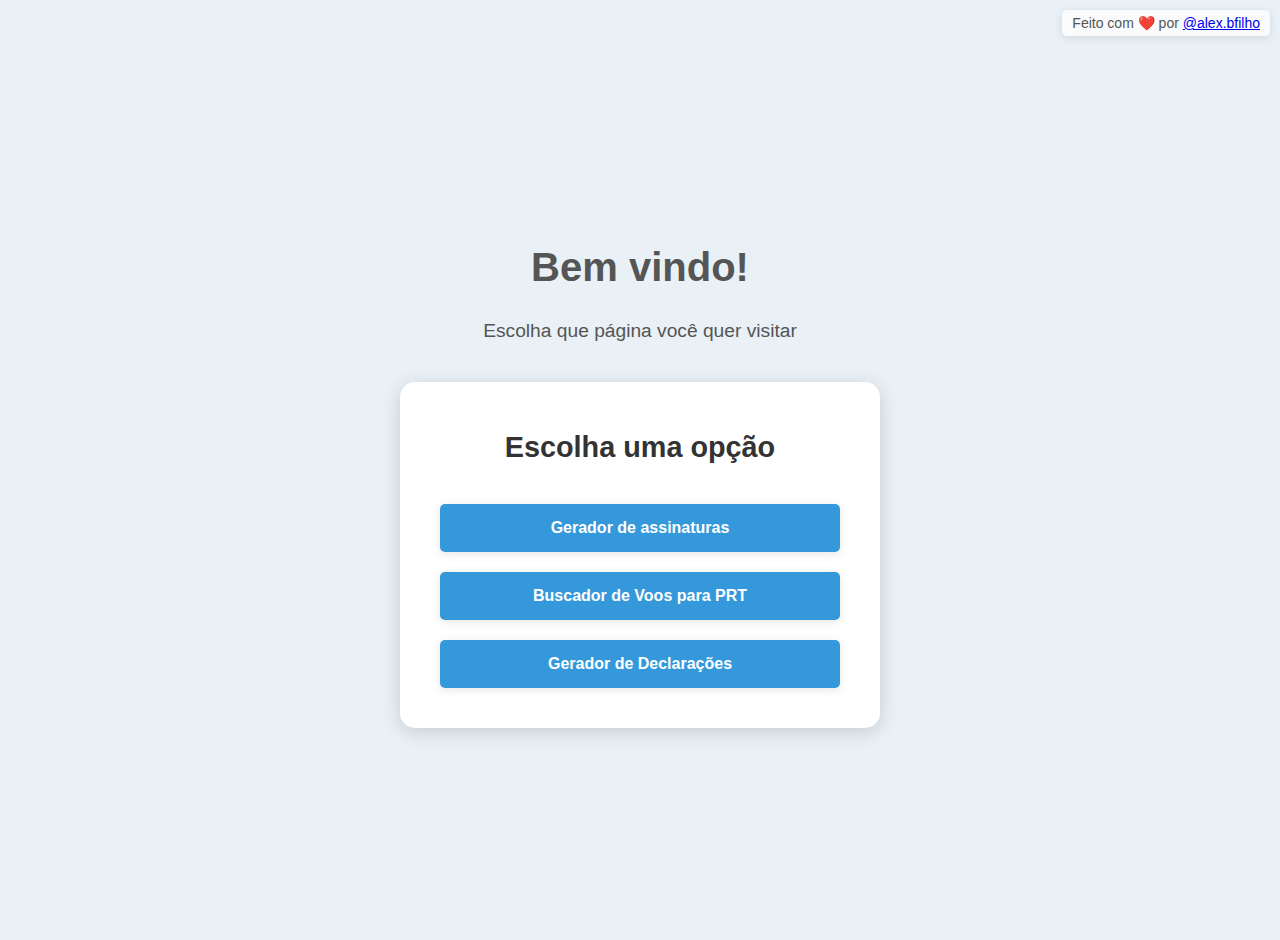
==== commit d2d4ce8c: "Update index.html" ====
--- a/index.html
+++ b/index.html
@@ -90,6 +90,7 @@
         <h1>Escolha uma opção</h1>
         <a href="assinaturas.html" class="button">Gerador de assinaturas</a>
         <a href="voos.html" class="button">Buscador de Voos para PRT</a>
+        <a href="declaracoes.html" class="button">Gerador de Declarações</a>
     </div>
 </body>
 
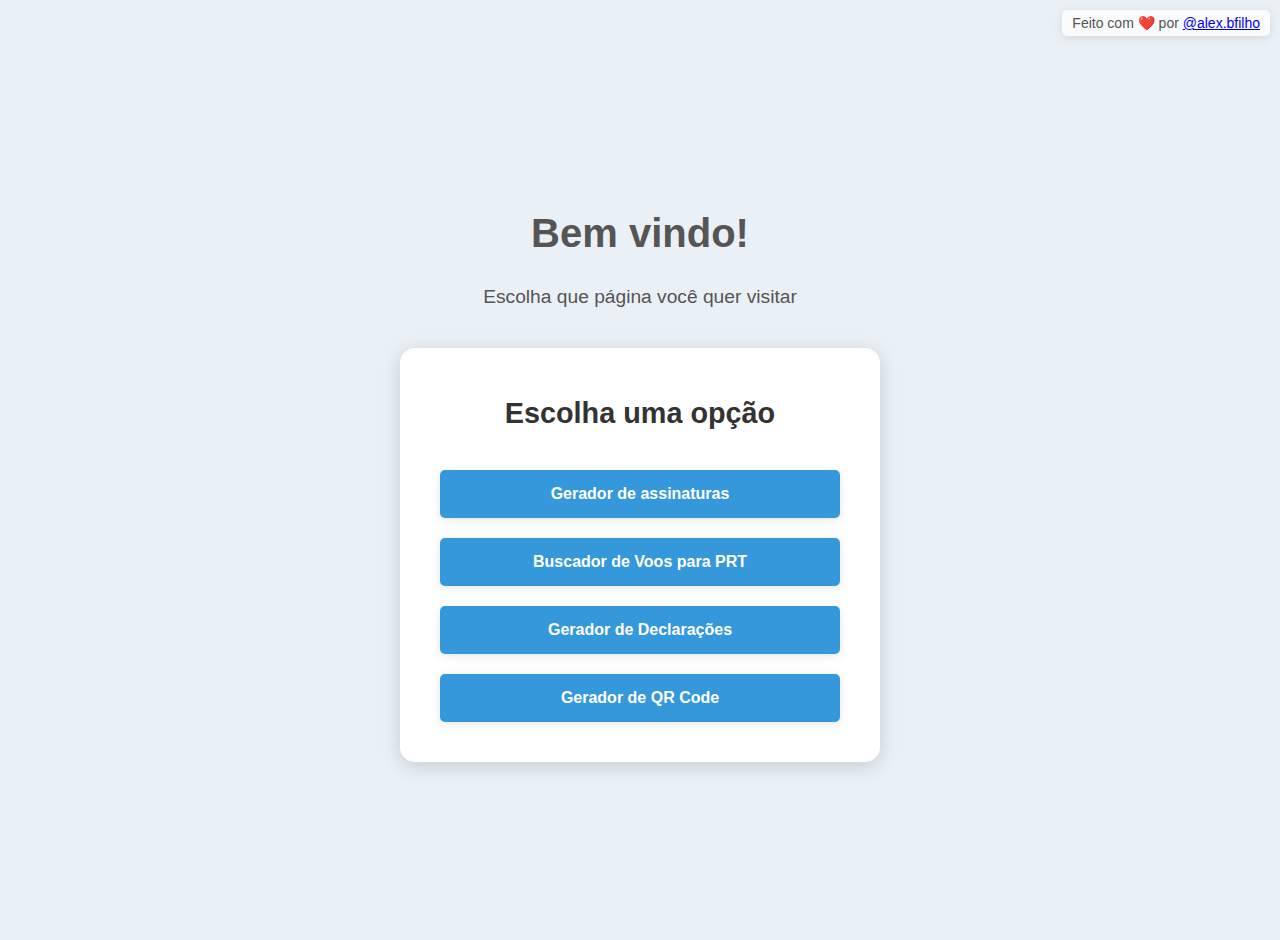
==== commit dd35b6be: "qr code generator" ====
--- a/index.html
+++ b/index.html
@@ -91,6 +91,7 @@
         <a href="assinaturas.html" class="button">Gerador de assinaturas</a>
         <a href="voos.html" class="button">Buscador de Voos para PRT</a>
         <a href="declaracoes.html" class="button">Gerador de Declarações</a>
+        <a href="qrcode.html" class="button">Gerador de QR Code</a>
     </div>
 </body>
 
